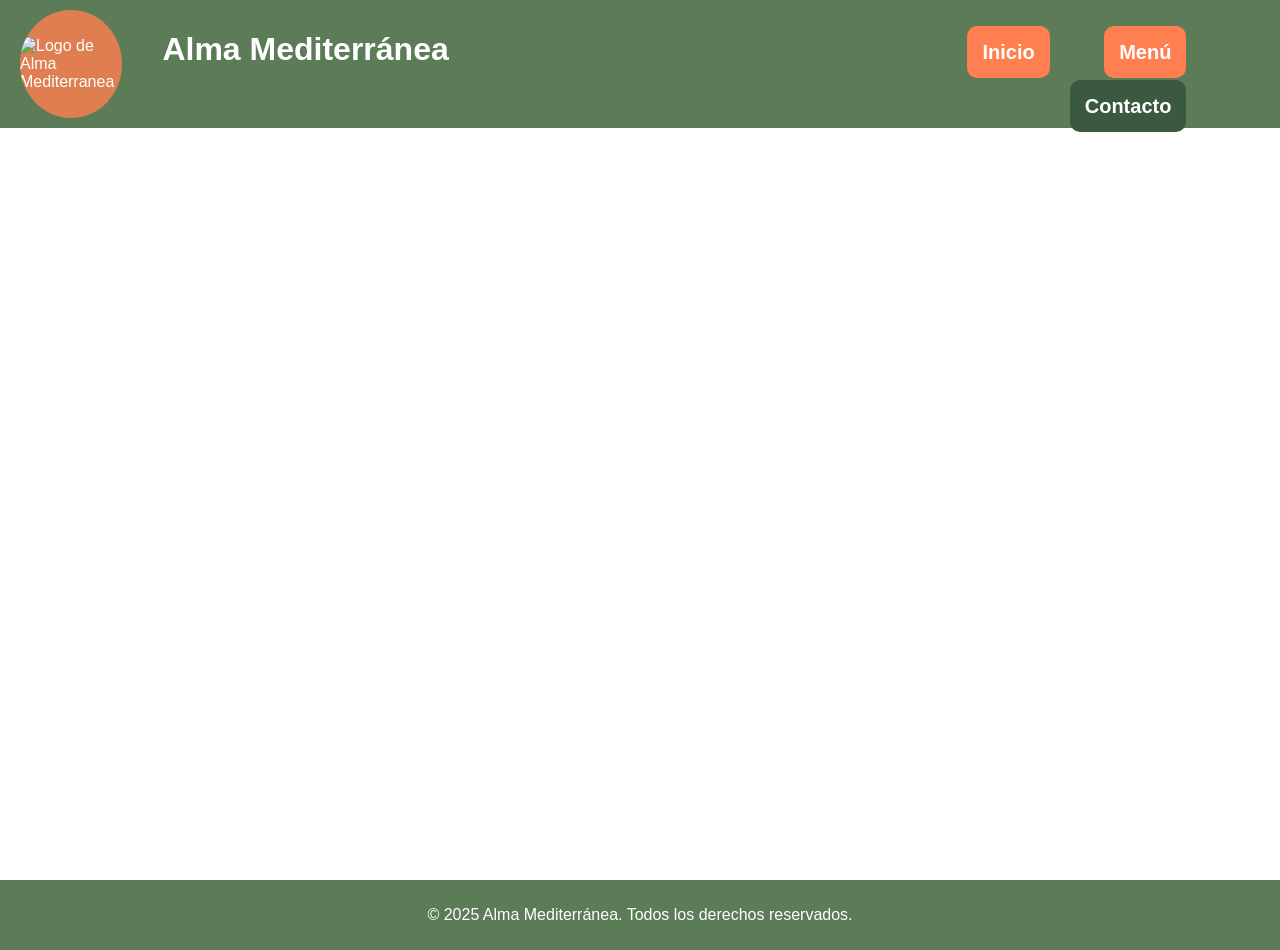
==== contacto.html @ 245f168d "Footer y header de contacto acabado" ====
<!DOCTYPE html>
<html lang="es">
<head>
    <link rel="icon" type="image/png" href="https://copilot.microsoft.com/th/id/BCO.a1a3ba9a-ec0e-4a9a-b028-8e8d5f4079ff.png">
    <link rel="stylesheet" href="menu.css">
    <meta charset="UTF-8">
    <meta name="viewport" content="width=device-width, initial-scale=1.0">
    <title>Contacto-Alma Mediterránea</title>
</head>
<body>
    <header>
        <div class="logo">
            <img class="logo-img" src="https://copilot.microsoft.com/th/id/BCO.a1a3ba9a-ec0e-4a9a-b028-8e8d5f4079ff.png" alt="Logo de Alma Mediterranea">
        </div>
        <h1>Alma Mediterránea</h1>
        <nav>
            <ul class="nav-links">
                <li class="list-nav">
                    <a class="nav-link" href="index.html">Inicio</a>
                </li>
                <li class="list-nav">
                    <a class="nav-link" href="menu.html">Menú</a>
                </li>
                <li class="list-nav">
                    <a class="nav-link-active" href="contacto.html">Contacto</a>
                </li>
            </ul>
        </nav>
    </header>
    <footer>
        <p>&copy; 2025 Alma Mediterránea. Todos los derechos reservados.</p>
    </footer>
</body>
</html>
---- menu.css ----
body{
    margin: 0;
    padding: 0;
    box-sizing: border-box;
    font-family: Arial, sans-serif;
    background-image: url(https://misterwils.com/wp-content/uploads/2022/06/misterwils-blog-decorar-restaurante-estilo-mediterraneo-4.jpg);
    background-size: cover;
    background-position: center;
    min-height: 100vh;
    display: flex;
    flex-direction: column;
    background-attachment: fixed;
}

html, body {
    margin: 0;
    padding: 0;
    height: 100%;
    margin-top: 25px;
    }

header{
    background-color: #5c7c58;
    color: #fff;
    padding: 10px 0;
    width: 100%;
    display: flex;
    position: fixed;
    top: 0;
    left: 0;
    right: 0;
    z-index: 1000;
}

main{
    flex: 1;
    box-sizing: border-box;
        padding: clamp(12px, 3vw, 40px); 

}

.logo{
    background-color: rgba(255, 127, 80, 0.795);
    width: 8%;
    margin-left: 20px;
    border-radius: 50%;
    display: flex;
    align-items: center;
    justify-content: center;
    overflow: hidden;
}

.logo-img{
    display: block;
    max-width: 100%;
    max-height: 80px;
    width: auto;
    height: auto;
    margin: 0;
}

h1{
    width: 50%;
    padding-left: 40px;
}

nav{
    width: 30%;
    text-align: right;
    padding-right: 50px;
}

.nav-links{
    list-style: none;
    margin: 0;
    padding: 0;
}

.list-nav{
    display: inline-block;
    margin-left: 50px;
    padding-top: 31px;
}

.nav-link{
    text-decoration: none;
    color: #fff;
    font-weight: bold;
    font-size: 20px;
    background-color: coral;
    padding: 15px;
    border-radius: 10px;
}

.nav-link:hover{
    border: solid 2px coral;
    background-color: transparent;
    color: coral;
    transition: 0.2s;
}

.nav-link-active{
    text-decoration: none;
    color: #fff;
    font-weight: bold;
    font-size: 20px;
    background-color: #3b5940;
    padding: 15px;
    border-radius: 10px;
}

footer{
    margin-top: auto;
    background-color: #5c7c58;
    color: #fff;
    text-align: center;
    padding: 10px 0;
    bottom: 0;
    width: 100%;
}

.titulo-menu{
    text-align: center;
    background-color: rgba(255, 255, 255, 0.8);
    padding: 20px;
    border-radius: 15px;
    max-width: 600px;
    margin: 40px auto;
}

h3:is(.titulo-segundos, .titulo-principales, .titulo-postres){
    text-align: center;
    background-color: rgba(168, 168, 168, 0.8);
    padding: 20px;
    border-radius: 15px;
    max-width: 300px;
    margin: 40px auto;
    font-weight: bold;
}

.platos__principales{
    display: flex;
    justify-content: center;
    flex-wrap: wrap;
    gap: 20px;
    margin-top: 30px;
}

div:is(.platos__principales--1, .platos__principales--2, .platos__principales--3, .platos__principales--4, .platos__principales--5, .platos__segundos--1, .platos__segundos--2, .platos__segundos--3, .platos__segundos--4, .platos__segundos--5, .platos__postres--1, .platos__postres--2, .platos__postres--3, .platos__postres--4){
    background-color: rgba(255, 255, 255, 0.8);
    padding: 15px;
    border-radius: 10px;
    width: 270px;
    text-align: center;
}

.plato-img{
    width: 100%;
    height: 200px;
    border-radius: 10px;
}

h6{
    font-size: 20px;
    font-weight: normal;
    background-color: rosybrown;
    color: white;
    padding: 5px;
    border-radius: 5px;
    max-width: 100px;
    margin: auto;
    margin-top: 10px;
}

div:is(.platos__segundos, .platos__postres){
    display: flex;
    justify-content: center;
    gap: 20px;
    margin: 20px auto;
    flex-wrap: wrap;
}
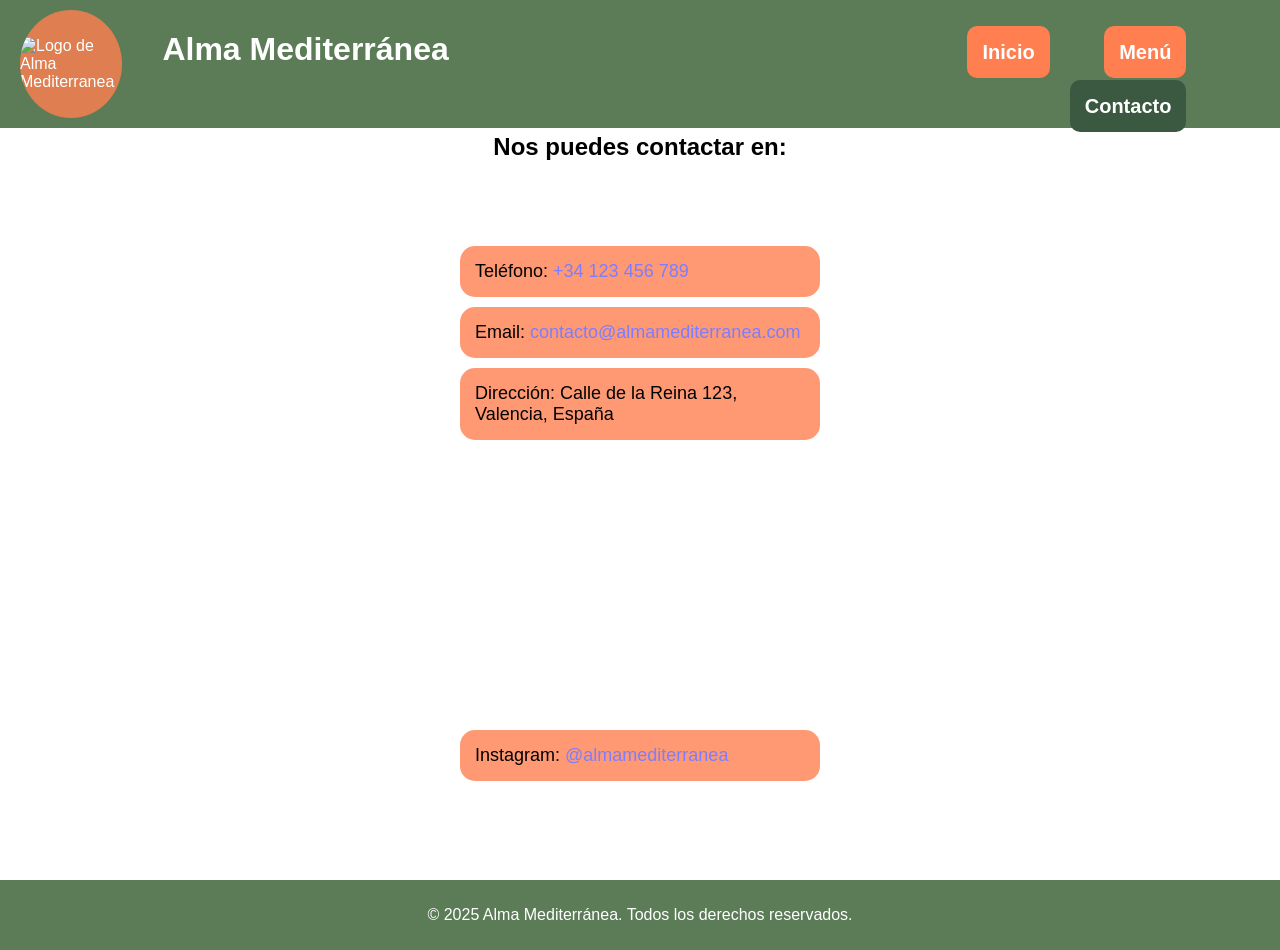
==== commit 7d18645e: "contacto terminado" ====
--- a/contacto.html
+++ b/contacto.html
@@ -2,7 +2,7 @@
 <html lang="es">
 <head>
     <link rel="icon" type="image/png" href="https://copilot.microsoft.com/th/id/BCO.a1a3ba9a-ec0e-4a9a-b028-8e8d5f4079ff.png">
-    <link rel="stylesheet" href="menu.css">
+    <link rel="stylesheet" href="contacto.css">
     <meta charset="UTF-8">
     <meta name="viewport" content="width=device-width, initial-scale=1.0">
     <title>Contacto-Alma Mediterránea</title>
@@ -27,6 +27,18 @@
             </ul>
         </nav>
     </header>
+    <main>
+        <h2 class="titulo-contacto">Nos puedes contactar en:</h2>
+        <div class="info-contacto">
+            <div class="datos-contacto">
+                <p class="text-contacto">Teléfono: <span>+34 123 456 789</span></p>
+                <p class="text-contacto">Email: <span>contacto@almamediterranea.com</span></p>
+                <p class="text-contacto">Dirección: Calle de la Reina 123, Valencia, España</p>
+                <iframe src="https://www.google.com/maps/embed?pb=!1m18!1m12!1m3!1d3749.753201192557!2d-0.33129492355784734!3d39.46907601277021!2m3!1f0!2f0!3f0!3m2!1i1024!2i768!4f13.1!3m3!1m2!1s0xd6048663e6cfdb3%3A0x346274d5b08a9fea!2sC%2F%20de%20la%20Reina%2C%20123%2C%20Poblats%20Mar%C3%ADtims%2C%2046011%20Val%C3%A8ncia!5e1!3m2!1ses!2ses!4v1761207066332!5m2!1ses!2ses" width="600" height="450" style="border:0;" allowfullscreen="" loading="lazy" referrerpolicy="no-referrer-when-downgrade"></iframe>
+                <p class="text-contacto">Instagram: <span>@almamediterranea</span></p>
+            </div>
+        </div>
+    </main>
     <footer>
         <p>&copy; 2025 Alma Mediterránea. Todos los derechos reservados.</p>
     </footer>
--- a/contacto.css
+++ b/contacto.css
@@ -0,0 +1,169 @@
+body{
+    margin: 0;
+    padding: 0;
+    box-sizing: border-box;
+    font-family: Arial, sans-serif;
+    background-image: url(https://misterwils.com/wp-content/uploads/2022/06/misterwils-blog-decorar-restaurante-estilo-mediterraneo-4.jpg);
+    background-size: cover;
+    background-position: center;
+    min-height: 100vh;
+    display: flex;
+    flex-direction: column;
+    background-attachment: fixed;
+}
+
+html, body {
+    margin: 0;
+    padding: 0;
+    height: 100%;
+    margin-top: 25px;
+}
+
+header{
+    background-color: #5c7c58;
+    color: #fff;
+    padding: 10px 0;
+    width: 100%;
+    display: flex;
+    position: fixed;
+    top: 0;
+    left: 0;
+    right: 0;
+    z-index: 1000;
+}
+
+main{
+    flex: 1;
+    box-sizing: border-box;
+        padding: clamp(12px, 3vw, 40px); 
+
+}
+
+.logo{
+    background-color: rgba(255, 127, 80, 0.795);
+    width: 8%;
+    margin-left: 20px;
+    border-radius: 50%;
+    display: flex;
+    align-items: center;
+    justify-content: center;
+    overflow: hidden;
+}
+
+.logo-img{
+    display: block;
+    max-width: 100%;
+    max-height: 80px;
+    width: auto;
+    height: auto;
+    margin: 0;
+}
+
+h1{
+    width: 50%;
+    padding-left: 40px;
+}
+
+nav{
+    width: 30%;
+    text-align: right;
+    padding-right: 50px;
+}
+
+.nav-links{
+    list-style: none;
+    margin: 0;
+    padding: 0;
+}
+
+.list-nav{
+    display: inline-block;
+    margin-left: 50px;
+    padding-top: 31px;
+}
+
+.nav-link{
+    text-decoration: none;
+    color: #fff;
+    font-weight: bold;
+    font-size: 20px;
+    background-color: coral;
+    padding: 15px;
+    border-radius: 10px;
+}
+
+.nav-link:hover{
+    border: solid 2px coral;
+    background-color: transparent;
+    color: coral;
+    transition: 0.2s;
+}
+
+.nav-link-active{
+    text-decoration: none;
+    color: #fff;
+    font-weight: bold;
+    font-size: 20px;
+    background-color: #3b5940;
+    padding: 15px;
+    border-radius: 10px;
+}
+
+footer{
+    margin-top: auto;
+    background-color: #5c7c58;
+    color: #fff;
+    text-align: center;
+    padding: 10px 0;
+    bottom: 0;
+    width: 100%;
+}
+
+.titulo-contacto{
+    background-color: rgba(255, 255, 255, 0.8);
+    border-radius: 15px;
+    padding: 15px;
+    color: #000000;
+    text-align: center;
+    margin-bottom: 20px;
+    width: 400px;
+    margin: 30px auto;
+}
+
+.info-contacto{
+    background-color: rgba(255, 255, 255, 0.8);
+    border-radius: 25px;
+    padding: 25px;
+    color: #000000;
+    max-width: 600px;
+    margin: 0 auto;
+}
+
+.datos-contacto{
+    text-align: left;
+    margin-bottom: 20px;
+    margin: 15px auto;
+    width: 60%;
+}
+
+iframe{
+    margin-top: 0;
+    max-width: 300px;
+    max-height: 250px;
+    margin: 20px auto;
+    border-radius: 15px;
+    display: block;
+    justify-content: center;
+}
+
+.text-contacto{
+    font-size: 18px;
+    margin: 10px 0;
+    padding: 15px;
+    background-color: rgba(255, 127, 80, 0.795);
+    border-radius: 15px;
+}
+
+span{
+    color: rgb(125, 125, 255);
+}
